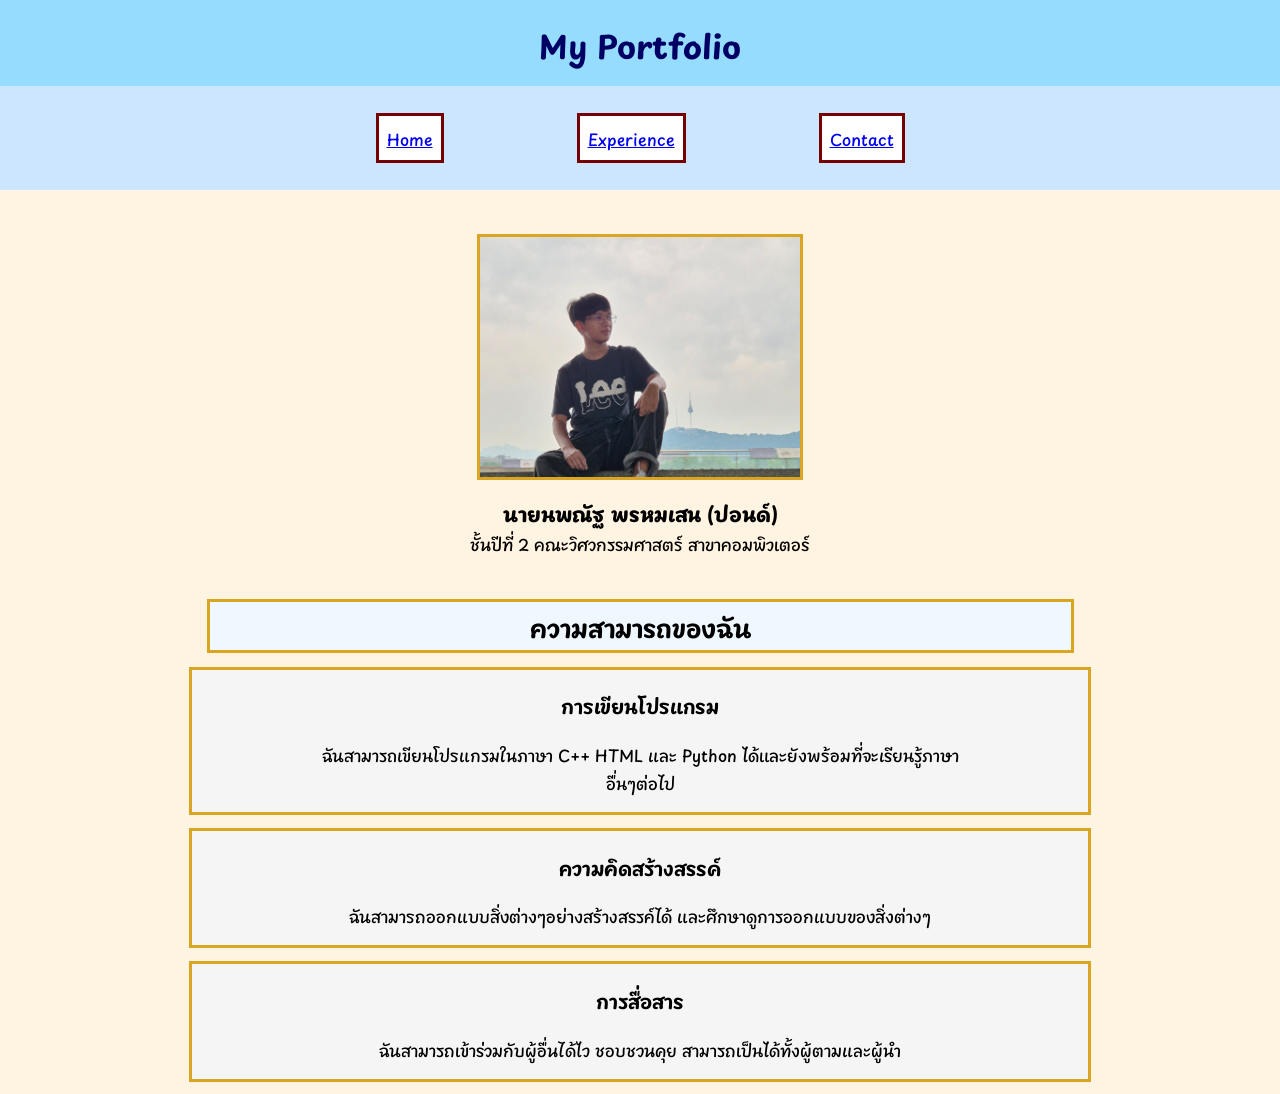
==== index.html @ 33599f90 "index_Finish" ====
<!doctype html>
<html lang="en">
  <head>
    <meta charset="UTF-8" />
    <meta name="viewport" content="width=device-width, initial-scale=1.0" />
    <link rel="stylesheet" href="portfolioStyle.css" />
    <link rel="preconnect" href="https://fonts.googleapis.com" />
    <link rel="preconnect" href="https://fonts.gstatic.com" crossorigin />
    <link
      href="https://fonts.googleapis.com/css2?family=Itim&family=Noto+Sans+Thai:wght@100..900&family=Playpen+Sans+Thai:wght@100..800&display=swap"
      rel="stylesheet"
    />
    <title>My Portfolio</title>
  </head>
  <body>
    <h1 class="centerHeader" style="color: rgb(0, 0, 100)">My Portfolio</h1>
    <p class="menuBar">
      <br />
      <a href="index.html" class="menu" style="margin-right: 10%">Home</a>
      <a href="experience.html" class="menu" style="margin-right: 10%"
        >Experience</a
      >
      <a href="contact.html" class="menu">Contact</a>
      <br /><br />
    </p>

    <p>
      <br /><img
        src="myPortfolioImages/mySelf.jpg"
        width="25%"
        style="
          margin-left: auto;
          display: block;
          margin-right: auto;
          border: solid goldenrod;
        "
        alt=""
      />
    </p>

    <p style="text-align: center">
      <span class="boldFont" style="font-size: larger"
        >นายนพณัฐ พรหมเสน (ปอนด์)</span
      >
      <br />ชั้นปีที่ 2 คณะวิศวกรรมศาสตร์ สาขาคอมพิวเตอร์<br /><br />
    </p>

    <h2>
      <span
        style="
          padding: 0.25% 25%;
          background-color: aliceblue;
          border: solid goldenrod;
        "
        >ความสามารถของฉัน</span
      >
    </h2>

    <div>
      <h3>การเขียนโปรแกรม</h3>
      <p>
        ฉันสามารถเขียนโปรแกรมในภาษา C++ HTML และ Python
        ได้และยังพร้อมที่จะเรียนรู้ภาษาอื่นๆต่อไป
      </p>
    </div>
    <div>
      <h3>ความคิดสร้างสรรค์</h3>
      <p>
        ฉันสามารถออกแบบสิ่งต่างๆอย่างสร้างสรรค์ได้
        และศึกษาดูการออกแบบของสิ่งต่างๆ
      </p>
    </div>
    <div>
      <h3>การสื่อสาร</h3>
      <p>
        ฉันสามารถเข้าร่วมกับผู้อื่นได้ไว ชอบชวนคุย
        สามารถเป็นได้ทั้งผู้ตามและผู้นำ
      </p>
    </div>
  </body>
</html>
---- portfolioStyle.css ----
h1 {
  display: flex;
  justify-content: center;
  margin: 0;
  padding: 15px;
  background-color: rgb(150, 220, 255);
}

body {
  background-color: rgb(255, 243, 225);
  margin: 0;
  text-align: center;
  font-family: "Playpen Sans Thai", cursive;
  font-optical-sizing: auto;
  font-weight: 500;
  font-style: normal;
}

.boldFont {
  font-weight: 800;
}

.menu {
  border: solid rgb(118, 0, 0);
  padding: 8px;
  background-color: white;
}

.menuBar {
  text-align: center;
  margin: 0;
  padding: 10px 0;
  background-color: rgb(205, 230, 255);
}

div {
  width: 50%;
  border: solid goldenrod;
  margin-left: auto;
  margin-right: auto;
  margin-bottom: 1%;
  padding: 0% 10%;
  background-color: whitesmoke;
}
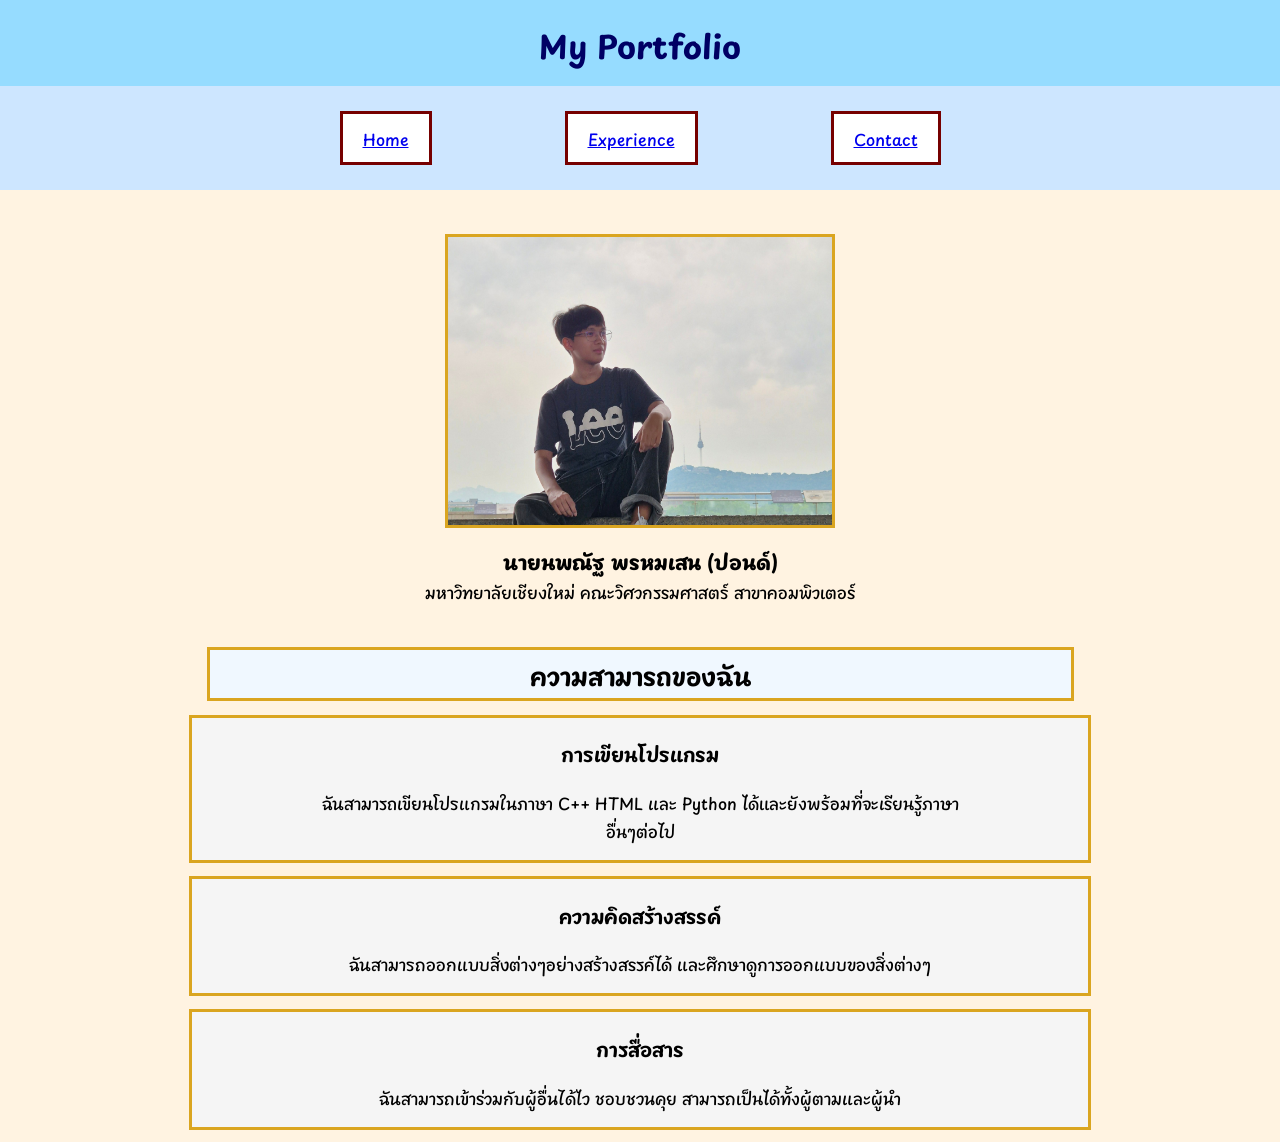
==== commit 1760ac21: "Finish" ====
--- a/index.html
+++ b/index.html
@@ -27,7 +27,7 @@
     <p>
       <br /><img
         src="myPortfolioImages/mySelf.jpg"
-        width="25%"
+        width="30%"
         style="
           margin-left: auto;
           display: block;
@@ -42,7 +42,7 @@
       <span class="boldFont" style="font-size: larger"
         >นายนพณัฐ พรหมเสน (ปอนด์)</span
       >
-      <br />ชั้นปีที่ 2 คณะวิศวกรรมศาสตร์ สาขาคอมพิวเตอร์<br /><br />
+      <br />มหาวิทยาลัยเชียงใหม่ คณะวิศวกรรมศาสตร์ สาขาคอมพิวเตอร์<br /><br />
     </p>
 
     <h2>
--- a/portfolioStyle.css
+++ b/portfolioStyle.css
@@ -22,7 +22,7 @@
 
 .menu {
   border: solid rgb(118, 0, 0);
-  padding: 8px;
+  padding: 10px 20px;
   background-color: white;
 }
 
@@ -42,3 +42,10 @@
   padding: 0% 10%;
   background-color: whitesmoke;
 }
+
+.imageCenter {
+  margin-left: auto;
+  display: block;
+  margin-right: auto;
+  border: solid goldenrod;
+}
